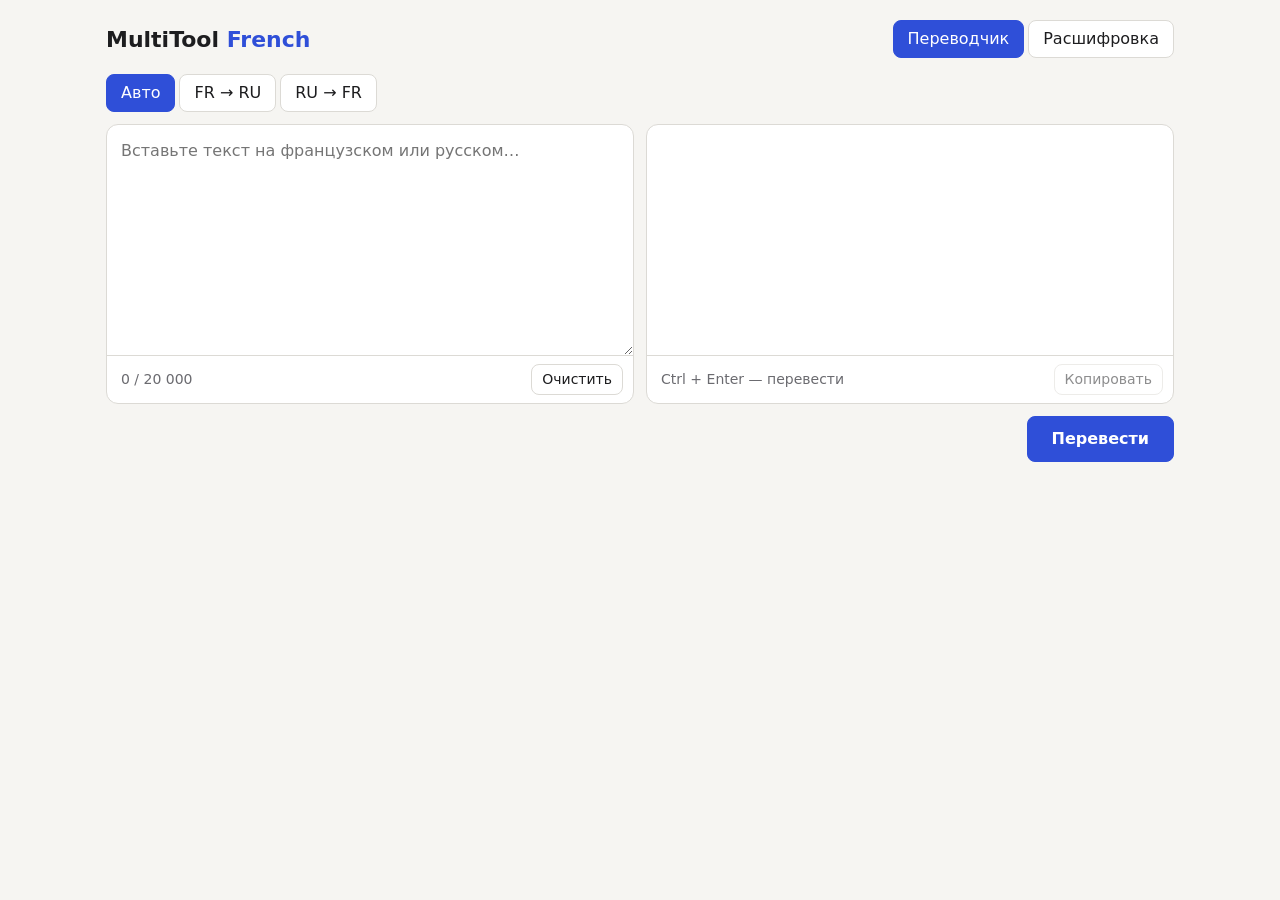
==== app/static/index.html @ 6f375b99 "Add RU<->FR translator tab (FastAPI + Gemini) First step of the app: a web page with a translator ta" ====
<!doctype html>
<html lang="ru">
<head>
  <meta charset="utf-8">
  <meta name="viewport" content="width=device-width, initial-scale=1">
  <title>MultiTool French</title>
  <link rel="stylesheet" href="style.css">
</head>
<body>
  <header class="top">
    <h1>MultiTool <span>French</span></h1>
    <nav class="tabs" role="tablist">
      <button class="tab active" role="tab" aria-selected="true" data-tab="translate">Переводчик</button>
      <button class="tab" role="tab" aria-selected="false" data-tab="transcribe">Расшифровка</button>
    </nav>
  </header>

  <main>
    <section id="tab-translate" class="panel">
      <div class="toolbar">
        <div class="direction" role="radiogroup" aria-label="Направление перевода">
          <button class="dir active" data-dir="auto">Авто</button>
          <button class="dir" data-dir="fr-ru">FR → RU</button>
          <button class="dir" data-dir="ru-fr">RU → FR</button>
        </div>
        <span id="detected" class="hint"></span>
      </div>

      <div class="columns">
        <div class="box">
          <textarea id="source" placeholder="Вставьте текст на французском или русском…" maxlength="20000"></textarea>
          <div class="box-footer">
            <span id="counter" class="hint">0 / 20 000</span>
            <button id="clear" class="ghost">Очистить</button>
          </div>
        </div>
        <div class="box">
          <div id="result" class="result" aria-live="polite"></div>
          <div class="box-footer">
            <span class="hint">Ctrl + Enter — перевести</span>
            <button id="copy" class="ghost" disabled>Копировать</button>
          </div>
        </div>
      </div>

      <div class="actions">
        <button id="translate" class="primary">Перевести</button>
      </div>
      <p id="error" class="error" role="alert" hidden></p>
    </section>

    <section id="tab-transcribe" class="panel" hidden>
      <div class="soon">
        <h2>Расшифровка аудио и видео</h2>
        <p>Скоро здесь можно будет загрузить запись на французском и получить расшифровку с переводом на русский.</p>
      </div>
    </section>
  </main>

  <script src="app.js"></script>
</body>
</html>
---- app/static/style.css ----
:root {
  --bg: #f6f5f2;
  --surface: #ffffff;
  --text: #1d1d1f;
  --muted: #6b6b70;
  --border: #dcdad5;
  --accent: #2f4fd8;
  --accent-text: #ffffff;
  --error-bg: #fdecec;
  --error-text: #a12020;
}

@media (prefers-color-scheme: dark) {
  :root {
    --bg: #17171a;
    --surface: #222226;
    --text: #ececef;
    --muted: #9a9aa2;
    --border: #3a3a40;
    --accent: #7d93ff;
    --accent-text: #0f1020;
    --error-bg: #3a1f22;
    --error-text: #ffb4b4;
  }
}

* { box-sizing: border-box; }

body {
  margin: 0;
  background: var(--bg);
  color: var(--text);
  font: 16px/1.5 system-ui, -apple-system, "Segoe UI", Roboto, sans-serif;
}

.top {
  max-width: 1100px;
  margin: 0 auto;
  padding: 20px 16px 0;
  display: flex;
  flex-wrap: wrap;
  align-items: center;
  justify-content: space-between;
  gap: 12px;
}

h1 { margin: 0; font-size: 22px; }
h1 span { color: var(--accent); }

.tabs { display: flex; gap: 4px; }

.tab, .dir, .ghost, .primary {
  font: inherit;
  cursor: pointer;
  border-radius: 8px;
  border: 1px solid var(--border);
  background: var(--surface);
  color: var(--text);
  padding: 6px 14px;
}

.tab.active, .dir.active {
  background: var(--accent);
  border-color: var(--accent);
  color: var(--accent-text);
}

main { max-width: 1100px; margin: 0 auto; padding: 16px; }

.toolbar {
  display: flex;
  flex-wrap: wrap;
  align-items: center;
  gap: 12px;
  margin-bottom: 12px;
}

.direction { display: flex; gap: 4px; }

.hint { color: var(--muted); font-size: 14px; }

.columns {
  display: grid;
  grid-template-columns: 1fr 1fr;
  gap: 12px;
}

@media (max-width: 720px) {
  .columns { grid-template-columns: 1fr; }
}

.box {
  background: var(--surface);
  border: 1px solid var(--border);
  border-radius: 12px;
  display: flex;
  flex-direction: column;
  min-height: 280px;
}

textarea, .result {
  flex: 1;
  width: 100%;
  padding: 14px;
  border: 0;
  background: transparent;
  color: var(--text);
  font: inherit;
  resize: vertical;
  min-height: 230px;
  white-space: pre-wrap;
  overflow-wrap: anywhere;
}

textarea:focus { outline: none; }
.box:focus-within { border-color: var(--accent); }

.result.loading { color: var(--muted); }

.box-footer {
  display: flex;
  justify-content: space-between;
  align-items: center;
  padding: 8px 10px 8px 14px;
  border-top: 1px solid var(--border);
}

.ghost { padding: 4px 10px; font-size: 14px; }
.ghost:disabled { opacity: 0.5; cursor: default; }

.actions { margin-top: 12px; display: flex; justify-content: flex-end; }

.primary {
  background: var(--accent);
  border-color: var(--accent);
  color: var(--accent-text);
  padding: 10px 24px;
  font-weight: 600;
}

.primary:disabled { opacity: 0.6; cursor: default; }

.error {
  margin-top: 12px;
  padding: 10px 14px;
  border-radius: 8px;
  background: var(--error-bg);
  color: var(--error-text);
}

.soon {
  background: var(--surface);
  border: 1px dashed var(--border);
  border-radius: 12px;
  padding: 32px 20px;
  text-align: center;
}

.soon p { color: var(--muted); }
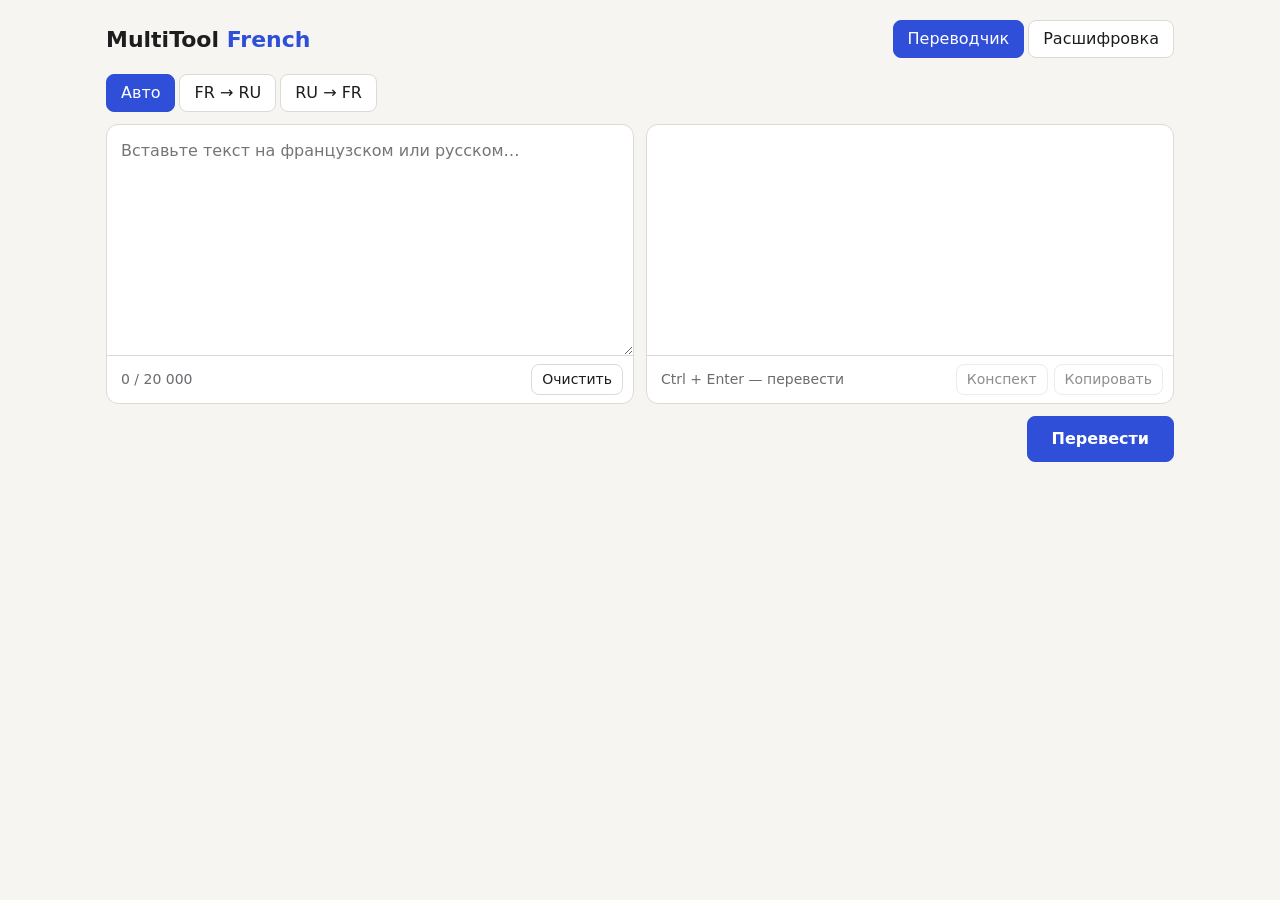
==== commit 9accf2a6: "Add Russian study-notes summary for translations and transcripts A "Конспект" button in both tabs as" ====
--- a/app/static/index.html
+++ b/app/static/index.html
@@ -38,7 +38,10 @@
           <div id="result" class="result" aria-live="polite"></div>
           <div class="box-footer">
             <span class="hint">Ctrl + Enter — перевести</span>
-            <button id="copy" class="ghost" disabled>Копировать</button>
+            <div class="footer-buttons">
+              <button id="summary-btn" class="ghost" disabled>Конспект</button>
+              <button id="copy" class="ghost" disabled>Копировать</button>
+            </div>
           </div>
         </div>
       </div>
@@ -47,12 +50,37 @@
         <button id="translate" class="primary">Перевести</button>
       </div>
       <p id="error" class="error" role="alert" hidden></p>
+      <div id="summary-translate" class="summary" hidden></div>
     </section>
 
     <section id="tab-transcribe" class="panel" hidden>
-      <div class="soon">
-        <h2>Расшифровка аудио и видео</h2>
-        <p>Скоро здесь можно будет загрузить запись на французском и получить расшифровку с переводом на русский.</p>
+      <div id="upload-view">
+        <label id="dropzone" class="dropzone">
+          <input type="file" id="file-input" accept="audio/*,video/*" hidden>
+          <strong>Перетащите аудио или видео на французском</strong>
+          <span class="hint">или нажмите, чтобы выбрать файл · mp3, m4a, wav, ogg, mp4, mov, mkv…</span>
+        </label>
+        <p class="hint center">Получите расшифровку с переводом на русский и скачаете её в TXT.</p>
+        <p id="upload-error" class="error" role="alert" hidden></p>
+      </div>
+
+      <div id="job-view" hidden>
+        <div class="job-head">
+          <div class="job-info">
+            <div id="job-file" class="job-file"></div>
+            <div id="job-stage" class="hint" aria-live="polite"></div>
+          </div>
+          <div class="job-actions">
+            <button id="job-summary-btn" class="ghost" disabled>Конспект</button>
+            <button id="download" class="primary" disabled>Скачать TXT</button>
+            <button id="new-file" class="ghost">Новый файл</button>
+          </div>
+        </div>
+        <div class="progress" aria-hidden="true"><div id="progress-bar"></div></div>
+        <p id="job-note" class="hint">Вкладку можно закрыть — обработка продолжится, а результат появится здесь, когда вы вернётесь.</p>
+        <p id="job-error" class="error" role="alert" hidden></p>
+        <div id="summary-job" class="summary" hidden></div>
+        <div id="transcript" class="transcript"></div>
       </div>
     </section>
   </main>
--- a/app/static/style.css
+++ b/app/static/style.css
@@ -148,12 +148,110 @@
   color: var(--error-text);
 }
 
-.soon {
-  background: var(--surface);
-  border: 1px dashed var(--border);
-  border-radius: 12px;
-  padding: 32px 20px;
+.center { text-align: center; }
+
+.footer-buttons { display: flex; gap: 6px; }
+
+.summary {
+  margin-top: 16px;
+  padding: 18px 20px;
+  background: var(--surface);
+  border: 1px solid var(--border);
+  border-left: 4px solid var(--accent);
+  border-radius: 12px;
+}
+
+.summary-head {
+  display: flex;
+  flex-wrap: wrap;
+  justify-content: space-between;
+  align-items: center;
+  gap: 8px;
+}
+
+.summary h2 { margin: 0; font-size: 20px; }
+.summary h3 { margin: 18px 0 6px; font-size: 16px; }
+.summary h3 .time { margin-right: 8px; font-weight: 400; }
+.summary ul { margin: 0; padding-left: 20px; }
+.summary li { margin: 3px 0; }
+.summary .overview { margin: 12px 0 0; }
+.summary.loading { color: var(--muted); }
+
+.dropzone {
+  display: flex;
+  flex-direction: column;
+  align-items: center;
+  justify-content: center;
+  gap: 6px;
+  min-height: 220px;
+  padding: 24px 16px;
   text-align: center;
-}
-
-.soon p { color: var(--muted); }
+  background: var(--surface);
+  border: 2px dashed var(--border);
+  border-radius: 12px;
+  cursor: pointer;
+}
+
+.dropzone:hover, .dropzone.drag { border-color: var(--accent); }
+
+.job-head {
+  display: flex;
+  flex-wrap: wrap;
+  justify-content: space-between;
+  align-items: center;
+  gap: 12px;
+}
+
+.job-info { min-width: 0; }
+
+.job-file {
+  font-weight: 600;
+  overflow-wrap: anywhere;
+}
+
+.job-actions { display: flex; gap: 8px; align-items: center; }
+.job-actions .primary { padding: 8px 18px; }
+
+.progress {
+  margin: 12px 0 4px;
+  height: 6px;
+  background: var(--border);
+  border-radius: 3px;
+  overflow: hidden;
+}
+
+#progress-bar {
+  height: 100%;
+  width: 0;
+  background: var(--accent);
+  transition: width 0.4s;
+}
+
+.transcript {
+  margin-top: 16px;
+  background: var(--surface);
+  border: 1px solid var(--border);
+  border-radius: 12px;
+}
+
+.transcript:empty { display: none; }
+
+.row {
+  display: grid;
+  grid-template-columns: 72px 1fr 1fr;
+  gap: 12px;
+  padding: 12px 14px;
+  border-top: 1px solid var(--border);
+}
+
+.row:first-child { border-top: 0; }
+.row.head { color: var(--muted); font-size: 14px; }
+.time { color: var(--muted); font-size: 14px; font-variant-numeric: tabular-nums; }
+.pending { color: var(--muted); font-style: italic; }
+
+@media (max-width: 720px) {
+  .row { grid-template-columns: 1fr; gap: 4px; }
+  .row.head { display: none; }
+  .row.head + .row { border-top: 0; }
+  .row .ru { padding-top: 4px; }
+}
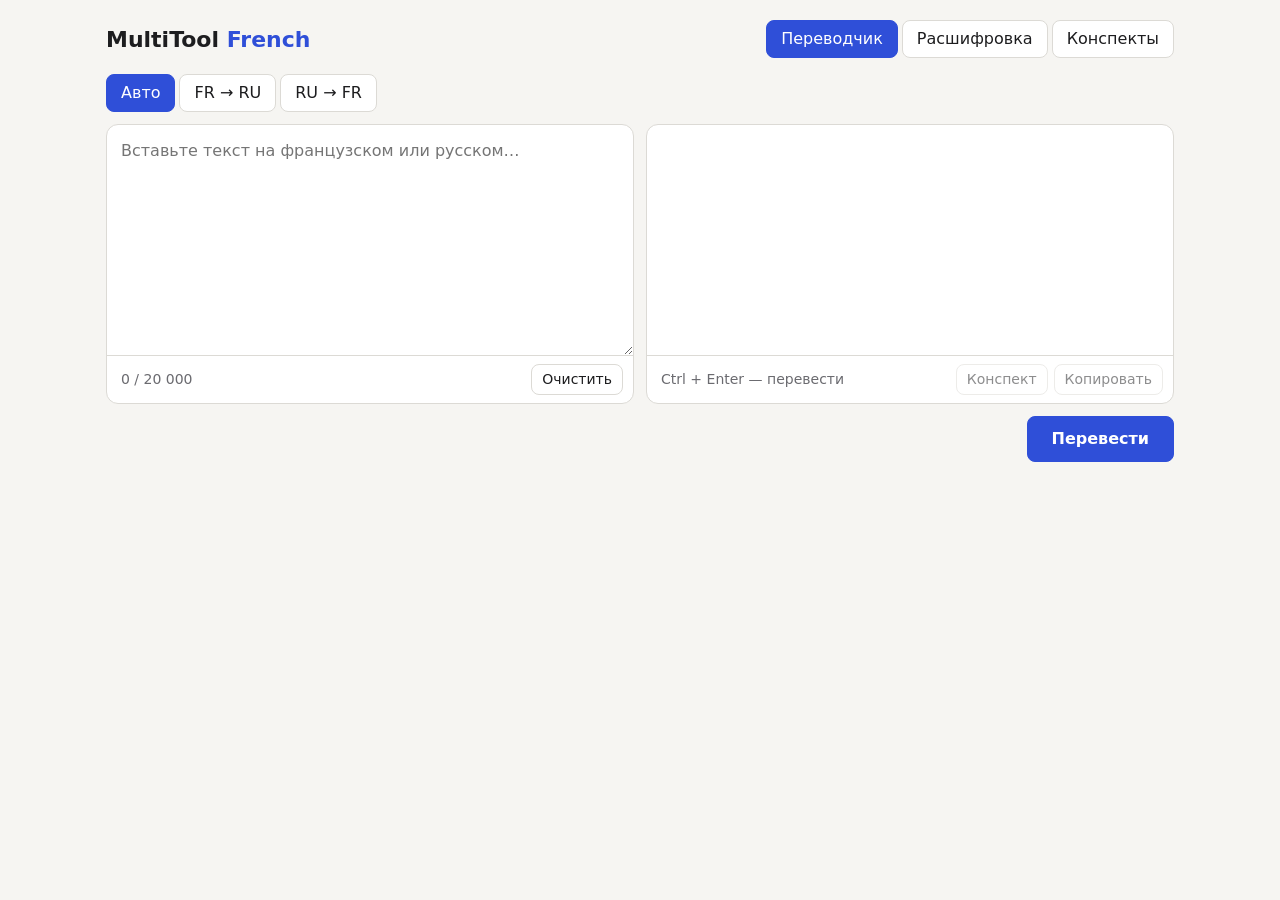
==== commit fc57ece8: "Add notes library with topics, and PDF export - Every summary is saved automatically to a library st" ====
--- a/app/static/index.html
+++ b/app/static/index.html
@@ -12,6 +12,7 @@
     <nav class="tabs" role="tablist">
       <button class="tab active" role="tab" aria-selected="true" data-tab="translate">Переводчик</button>
       <button class="tab" role="tab" aria-selected="false" data-tab="transcribe">Расшифровка</button>
+      <button class="tab" role="tab" aria-selected="false" data-tab="library">Конспекты</button>
     </nav>
   </header>
 
@@ -55,12 +56,27 @@
 
     <section id="tab-transcribe" class="panel" hidden>
       <div id="upload-view">
+        <div class="lang-row">
+          <label for="language">Язык записи:</label>
+          <select id="language">
+            <option value="auto">Определить автоматически</option>
+            <option value="fr">Французский</option>
+            <option value="en">Английский</option>
+            <option value="es">Испанский</option>
+            <option value="it">Итальянский</option>
+            <option value="de">Немецкий</option>
+            <option value="pt">Португальский</option>
+            <option value="ru">Русский</option>
+            <option value="uk">Украинский</option>
+          </select>
+        </div>
         <label id="dropzone" class="dropzone">
           <input type="file" id="file-input" accept="audio/*,video/*" hidden>
-          <strong>Перетащите аудио или видео на французском</strong>
+          <strong>Перетащите аудио или видео сюда</strong>
           <span class="hint">или нажмите, чтобы выбрать файл · mp3, m4a, wav, ogg, mp4, mov, mkv…</span>
         </label>
-        <p class="hint center">Получите расшифровку с переводом на русский и скачаете её в TXT.</p>
+        <p class="hint center">Получите расшифровку с переводом на русский и скачаете её в TXT.
+          Если язык определился неправильно, выберите его вручную.</p>
         <p id="upload-error" class="error" role="alert" hidden></p>
       </div>
 
@@ -72,19 +88,59 @@
           </div>
           <div class="job-actions">
             <button id="job-summary-btn" class="ghost" disabled>Конспект</button>
-            <button id="download" class="primary" disabled>Скачать TXT</button>
+            <button id="download" class="ghost" disabled>Скачать TXT</button>
+            <button id="download-pdf" class="primary" disabled>Скачать PDF</button>
             <button id="new-file" class="ghost">Новый файл</button>
           </div>
         </div>
         <div class="progress" aria-hidden="true"><div id="progress-bar"></div></div>
-        <p id="job-note" class="hint">Вкладку можно закрыть — обработка продолжится, а результат появится здесь, когда вы вернётесь.</p>
+        <p id="job-note" class="hint">Держите вкладку открытой до конца обработки. Если случайно закрыли — откройте сайт снова, и прогресс подхватится.</p>
         <p id="job-error" class="error" role="alert" hidden></p>
         <div id="summary-job" class="summary" hidden></div>
         <div id="transcript" class="transcript"></div>
       </div>
     </section>
+
+    <section id="tab-library" class="panel" hidden>
+      <div id="lib-list-view">
+        <div class="lib-toolbar">
+          <input id="lib-search" type="search" placeholder="Поиск по конспектам…" aria-label="Поиск">
+          <select id="lib-sort" aria-label="Сортировка">
+            <option value="new">Сначала новые</option>
+            <option value="old">Сначала старые</option>
+            <option value="title">По названию</option>
+          </select>
+        </div>
+        <div id="lib-topics" class="chips"></div>
+        <p id="lib-temporary" class="error" hidden>Браузер не даёт сохранять данные (возможно, включён приватный режим) — конспекты пропадут после закрытия страницы.</p>
+        <div id="lib-list" class="lib-list"></div>
+        <div class="lib-backup">
+          <span class="hint">Конспекты хранятся только в этом браузере. Чтобы перенести их на другое устройство или не потерять, скачайте резервную копию.</span>
+          <div class="footer-buttons">
+            <button id="lib-export" class="ghost">Скачать резервную копию</button>
+            <label class="ghost upload-button">Восстановить из копии
+              <input id="lib-import" type="file" accept="application/json,.json" hidden>
+            </label>
+          </div>
+        </div>
+      </div>
+
+      <div id="lib-detail-view" hidden>
+        <button id="lib-back" class="ghost">← Все конспекты</button>
+        <div class="lib-edit">
+          <label for="lib-topic">Тема:</label>
+          <input id="lib-topic" list="lib-topic-list" placeholder="Например, История">
+          <datalist id="lib-topic-list"></datalist>
+          <button id="lib-rename" class="ghost">Переименовать</button>
+          <button id="lib-delete" class="ghost danger">Удалить</button>
+        </div>
+        <div id="lib-extra" class="lib-extra" hidden></div>
+        <div id="lib-summary" class="summary"></div>
+      </div>
+    </section>
   </main>
 
   <script src="app.js"></script>
+  <script src="library.js"></script>
 </body>
 </html>
--- a/app/static/style.css
+++ b/app/static/style.css
@@ -150,6 +150,24 @@
 
 .center { text-align: center; }
 
+.lang-row {
+  display: flex;
+  flex-wrap: wrap;
+  justify-content: center;
+  align-items: center;
+  gap: 8px;
+  margin-bottom: 14px;
+}
+
+select {
+  font: inherit;
+  color: var(--text);
+  background: var(--surface);
+  border: 1px solid var(--border);
+  border-radius: 8px;
+  padding: 6px 10px;
+}
+
 .footer-buttons { display: flex; gap: 6px; }
 
 .summary {
@@ -255,3 +273,192 @@
   .row.head + .row { border-top: 0; }
   .row .ru { padding-top: 4px; }
 }
+
+.login {
+  max-width: 360px;
+  margin: 12vh auto 0;
+  padding: 16px;
+}
+
+.login h1 { margin-bottom: 20px; text-align: center; }
+
+.login-box {
+  display: flex;
+  flex-direction: column;
+  gap: 10px;
+  padding: 20px;
+  background: var(--surface);
+  border: 1px solid var(--border);
+  border-radius: 12px;
+}
+
+.login-box input {
+  font: inherit;
+  color: var(--text);
+  background: var(--bg);
+  border: 1px solid var(--border);
+  border-radius: 8px;
+  padding: 10px 12px;
+}
+
+.login-box input:focus { outline: 2px solid var(--accent); outline-offset: 1px; }
+
+/* ---------- Конспекты ---------- */
+
+.tabs { flex-wrap: wrap; }
+
+@media (max-width: 480px) {
+  .tabs { width: 100%; flex-wrap: nowrap; }
+  .tab { flex: 1; padding: 6px 4px; font-size: 15px; }
+}
+
+.summary-meta { color: var(--muted); font-size: 14px; margin-top: 4px; }
+
+.tags { display: flex; flex-wrap: wrap; gap: 6px; margin-top: 8px; }
+
+.tag {
+  font-size: 13px;
+  padding: 2px 8px;
+  border-radius: 999px;
+  background: var(--bg);
+  border: 1px solid var(--border);
+  color: var(--muted);
+}
+
+.saved-notice { margin: 10px 0 0; font-size: 14px; color: var(--muted); }
+
+.link {
+  font: inherit;
+  border: 0;
+  padding: 0;
+  background: none;
+  color: var(--accent);
+  cursor: pointer;
+  text-decoration: underline;
+}
+
+.lib-toolbar { display: flex; gap: 8px; margin-bottom: 12px; }
+
+#lib-search, #lib-topic {
+  flex: 1;
+  min-width: 0;
+  font: inherit;
+  color: var(--text);
+  background: var(--surface);
+  border: 1px solid var(--border);
+  border-radius: 8px;
+  padding: 7px 12px;
+}
+
+.chips { display: flex; flex-wrap: wrap; gap: 6px; margin-bottom: 14px; }
+
+.chip {
+  font: inherit;
+  font-size: 14px;
+  cursor: pointer;
+  padding: 4px 12px;
+  border-radius: 999px;
+  border: 1px solid var(--border);
+  background: var(--surface);
+  color: var(--text);
+}
+
+.chip .count { margin-left: 6px; color: var(--muted); }
+.chip.active { background: var(--accent); border-color: var(--accent); color: var(--accent-text); }
+.chip.active .count { color: var(--accent-text); opacity: 0.8; }
+
+.lib-list {
+  display: grid;
+  grid-template-columns: repeat(auto-fill, minmax(300px, 1fr));
+  gap: 12px;
+}
+
+@media (max-width: 480px) {
+  .lib-list { grid-template-columns: 1fr; }
+}
+
+.note-card {
+  display: flex;
+  flex-direction: column;
+  align-items: stretch;
+  justify-content: flex-start;
+  font: inherit;
+  text-align: left;
+  cursor: pointer;
+  color: var(--text);
+  background: var(--surface);
+  border: 1px solid var(--border);
+  border-radius: 12px;
+  padding: 14px 16px;
+}
+
+.note-card:hover { border-color: var(--accent); }
+.note-title { font-weight: 600; font-size: 17px; }
+.note-meta { color: var(--muted); font-size: 13px; margin-top: 2px; overflow-wrap: anywhere; }
+
+.note-overview {
+  margin-top: 8px;
+  font-size: 15px;
+  display: -webkit-box;
+  -webkit-line-clamp: 3;
+  -webkit-box-orient: vertical;
+  overflow: hidden;
+}
+
+.empty {
+  color: var(--muted);
+  text-align: center;
+  padding: 32px 16px;
+  background: var(--surface);
+  border: 1px dashed var(--border);
+  border-radius: 12px;
+}
+
+.lib-backup {
+  margin-top: 24px;
+  display: flex;
+  flex-wrap: wrap;
+  align-items: center;
+  justify-content: space-between;
+  gap: 10px;
+}
+
+.upload-button {
+  font: inherit;
+  font-size: 14px;
+  cursor: pointer;
+  border-radius: 8px;
+  border: 1px solid var(--border);
+  background: var(--surface);
+  color: var(--text);
+  padding: 4px 10px;
+}
+
+.lib-edit {
+  display: flex;
+  flex-wrap: wrap;
+  align-items: center;
+  gap: 8px;
+  margin: 14px 0 0;
+}
+
+.danger { color: var(--error-text); }
+
+.lib-extra {
+  display: flex;
+  flex-wrap: wrap;
+  align-items: center;
+  gap: 8px;
+  margin-top: 12px;
+}
+
+.source-text { width: 100%; }
+.source-text summary { cursor: pointer; color: var(--muted); }
+.source-text p { white-space: pre-wrap; }
+.source-text .translation { color: var(--muted); }
+
+@media (max-width: 480px) {
+  .lib-toolbar { flex-wrap: wrap; }
+  #lib-search { flex: 1 1 100%; }
+  #lib-sort { flex: 1 1 100%; }
+}
